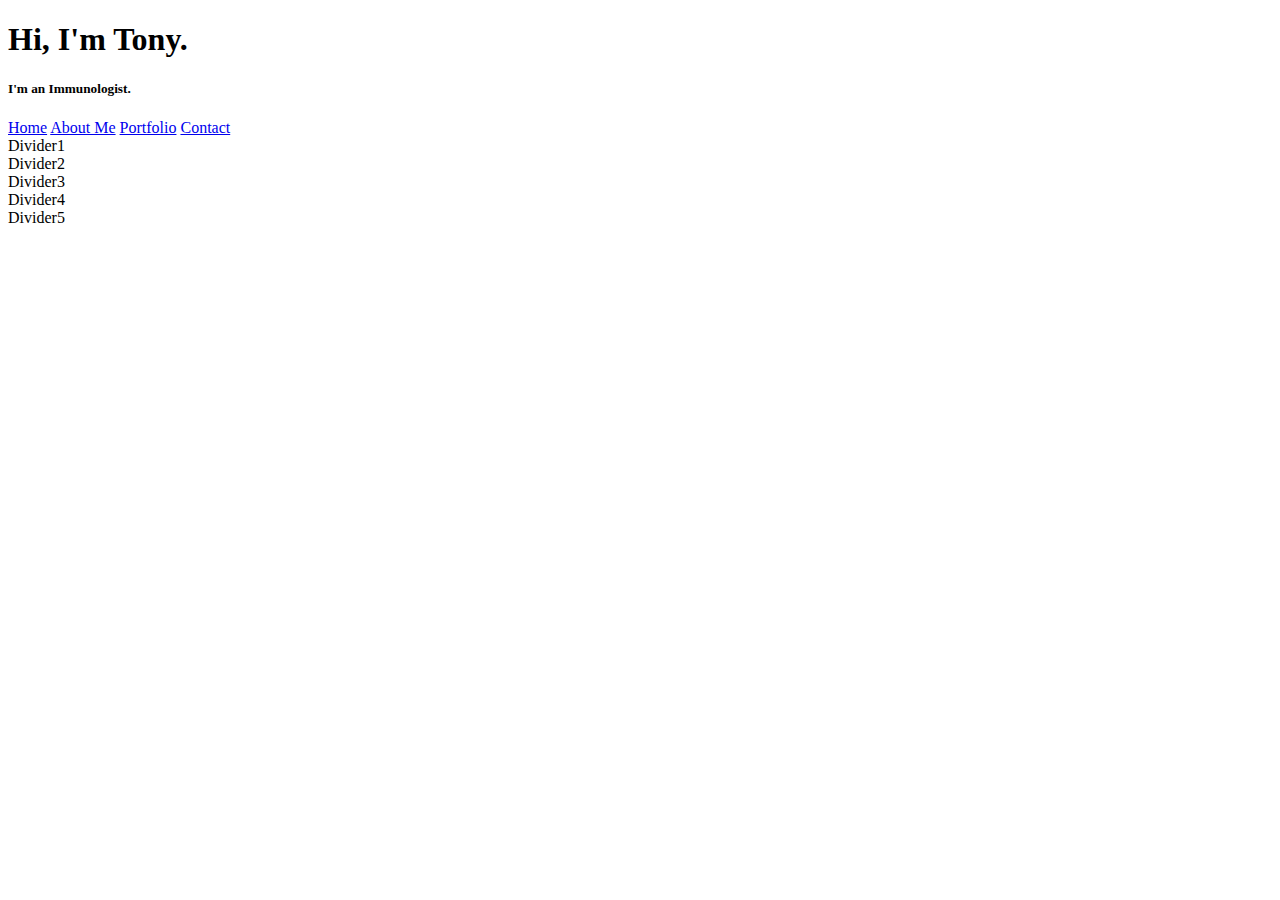
==== index.html @ 11da6f34 "+index.html" ====
<!DOCTYPE html>
<html lang="en">
<head>
    <meta charset="UTF-8">
    <meta http-equiv="X-UA-Compatible" content="IE=edge">
    <meta name="viewport" content="width=device-width, initial-scale=1.0">
    <link rel="stylesheet" href="style.css">
    <title>Ethan Martin | Home</title>
</head>
<body>
    <div class="hero-image">
        <div class="hero-text">
            <h1> Hi, I'm Tony.</h1>
            <h5>I'm an Immunologist.</h5>
        </div>
    </div>
    <div id="navbar">
        <a href="index.html">Home</a>
        <a href="aboutme.html">About Me</a>
        <a href="myportfolio.html">Portfolio</a>
        <a href="contact.html">Contact</a>
    </div>
    <div class="stuff" id="first">Divider1</div>
    <div class="stuff" id="second">Divider2</div>
    <div class="stuff" id="third">Divider3</div>
    <div class="stuff" id="fourth">Divider4</div>
    <div class="stuff" id="fifth">Divider5</div>
    
</body>
</html>
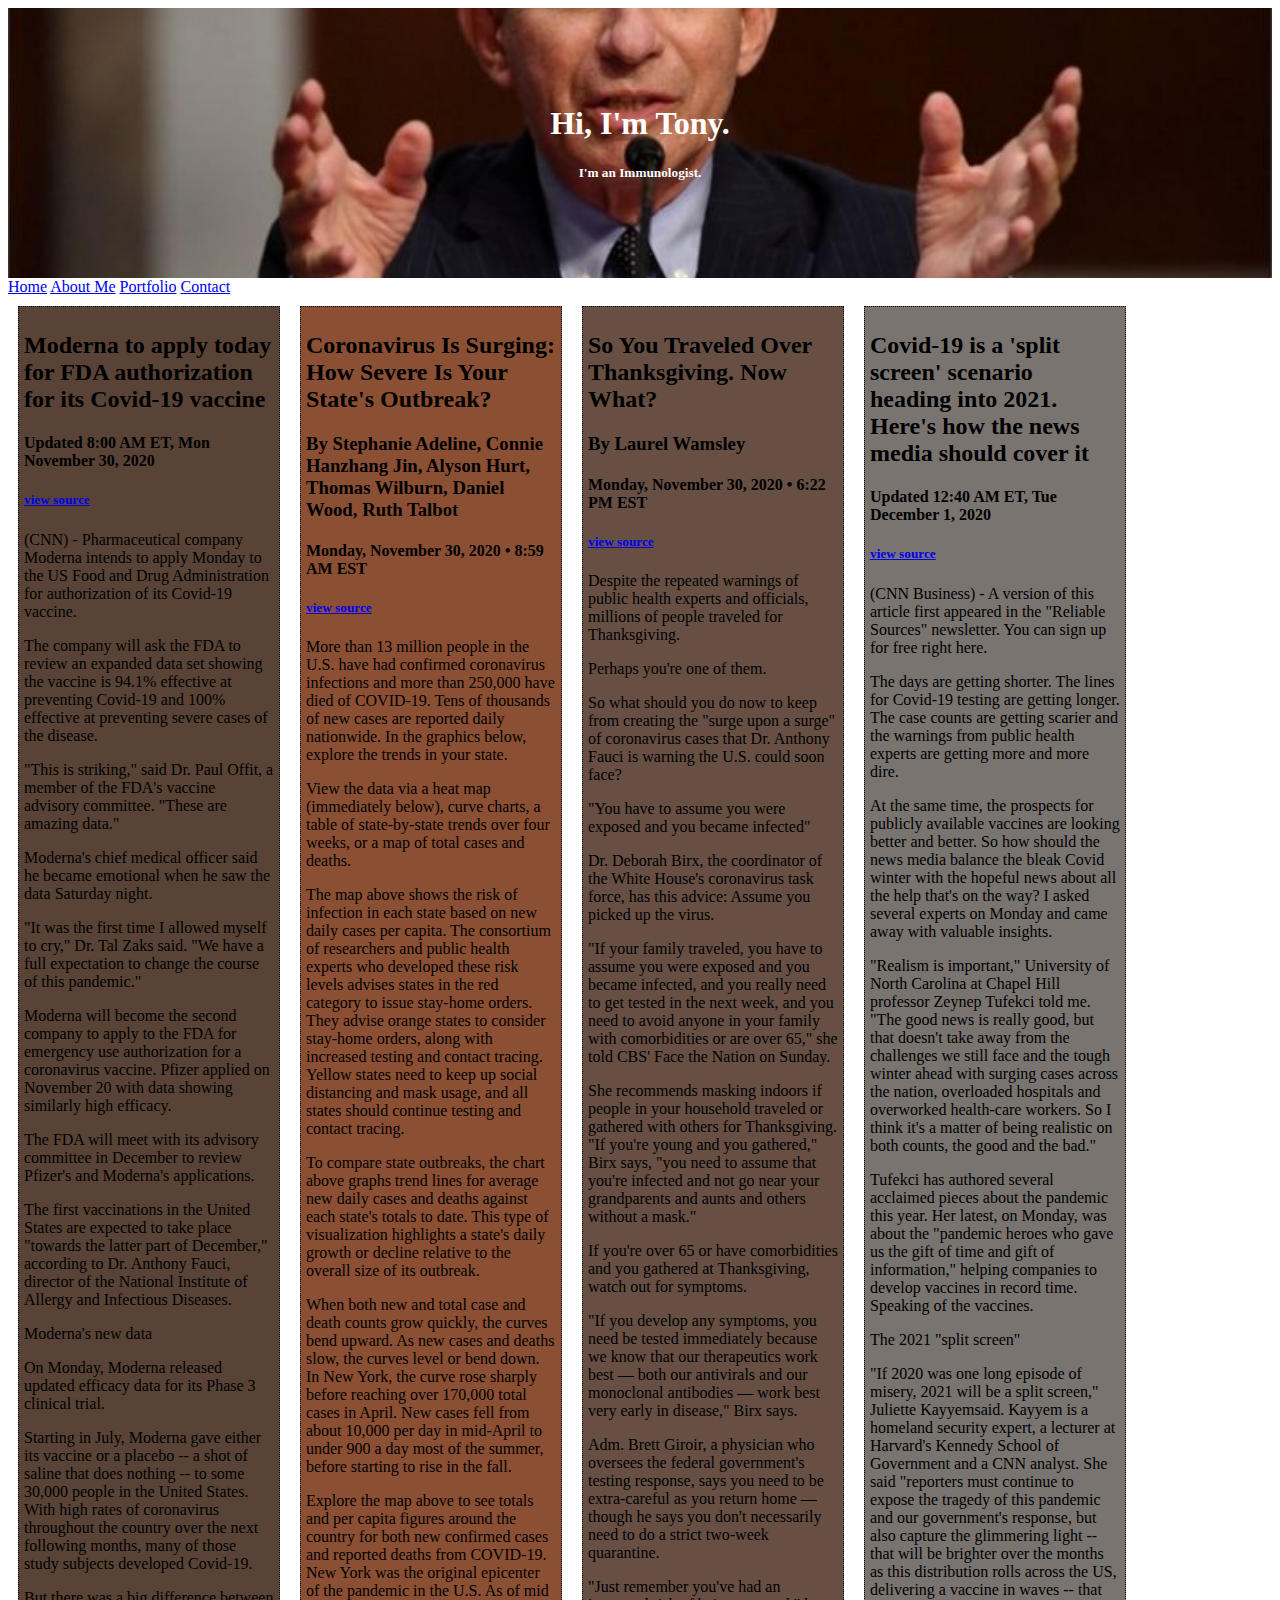
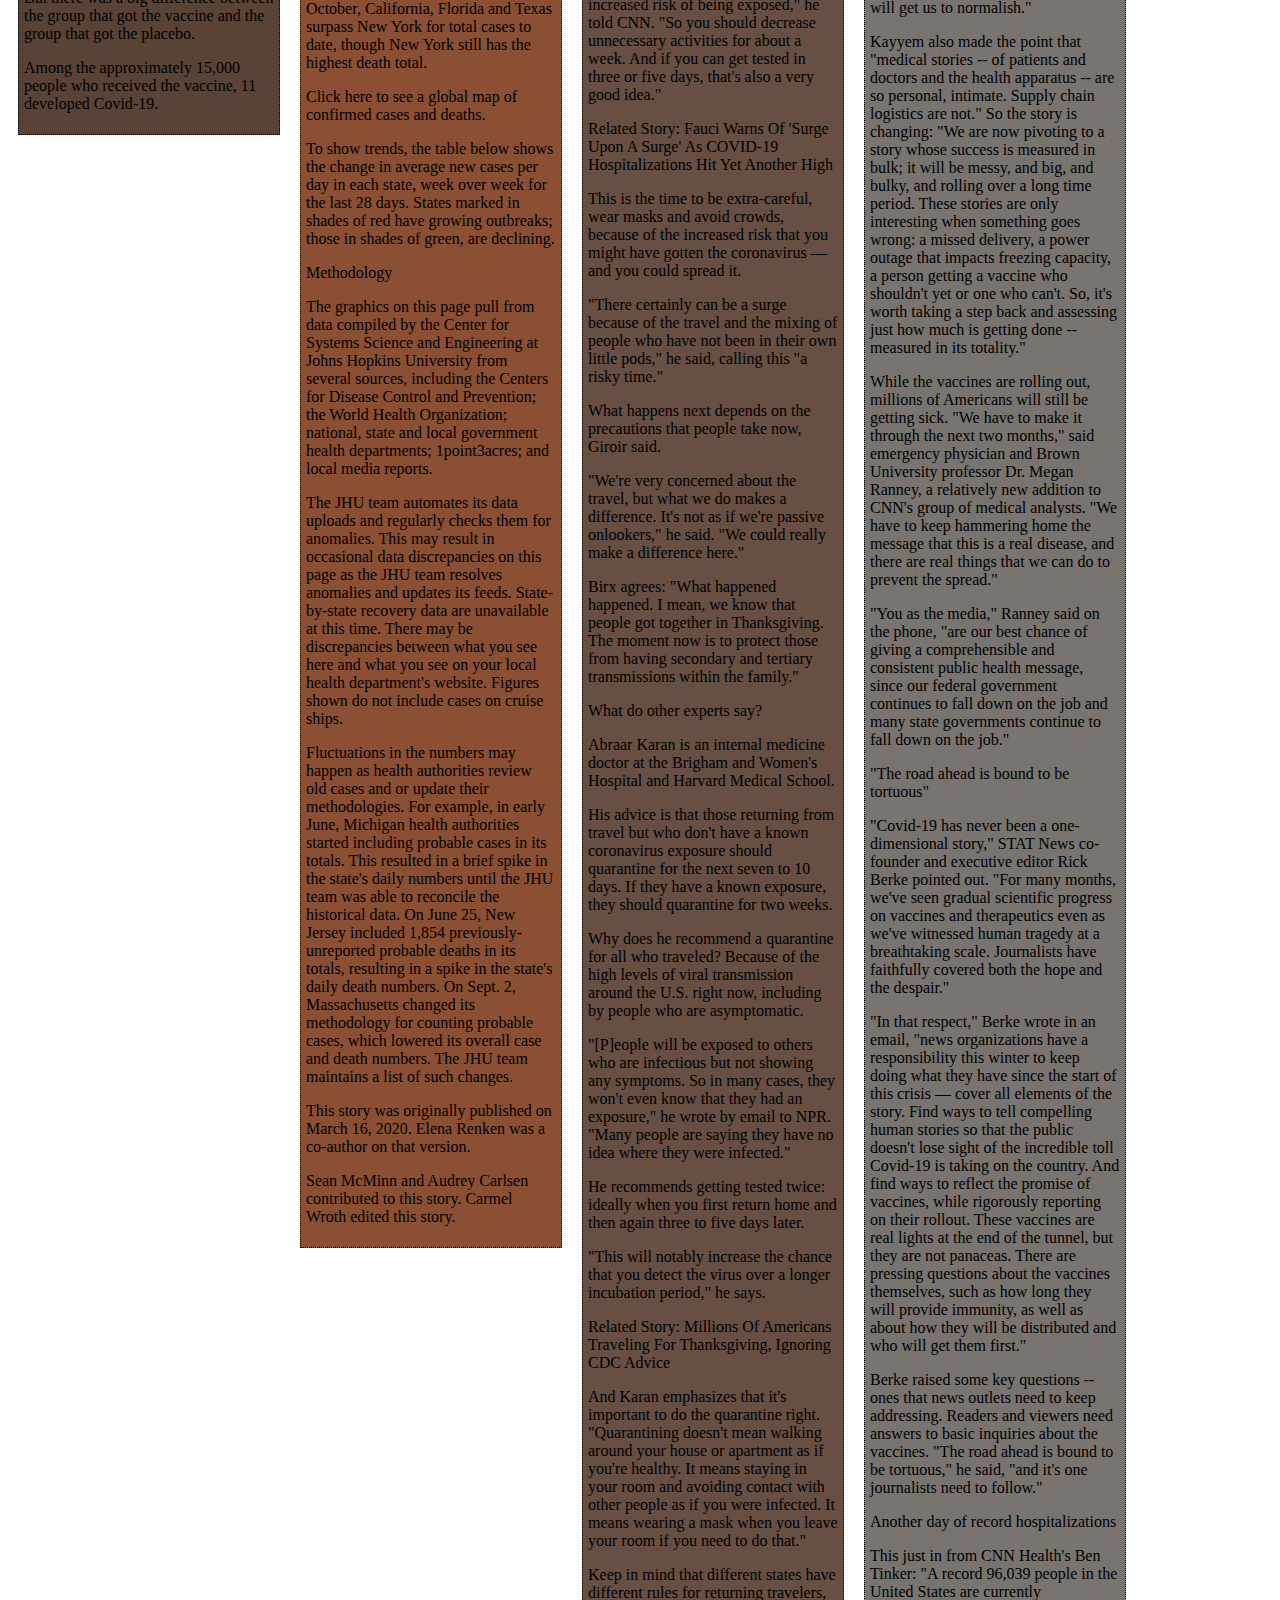
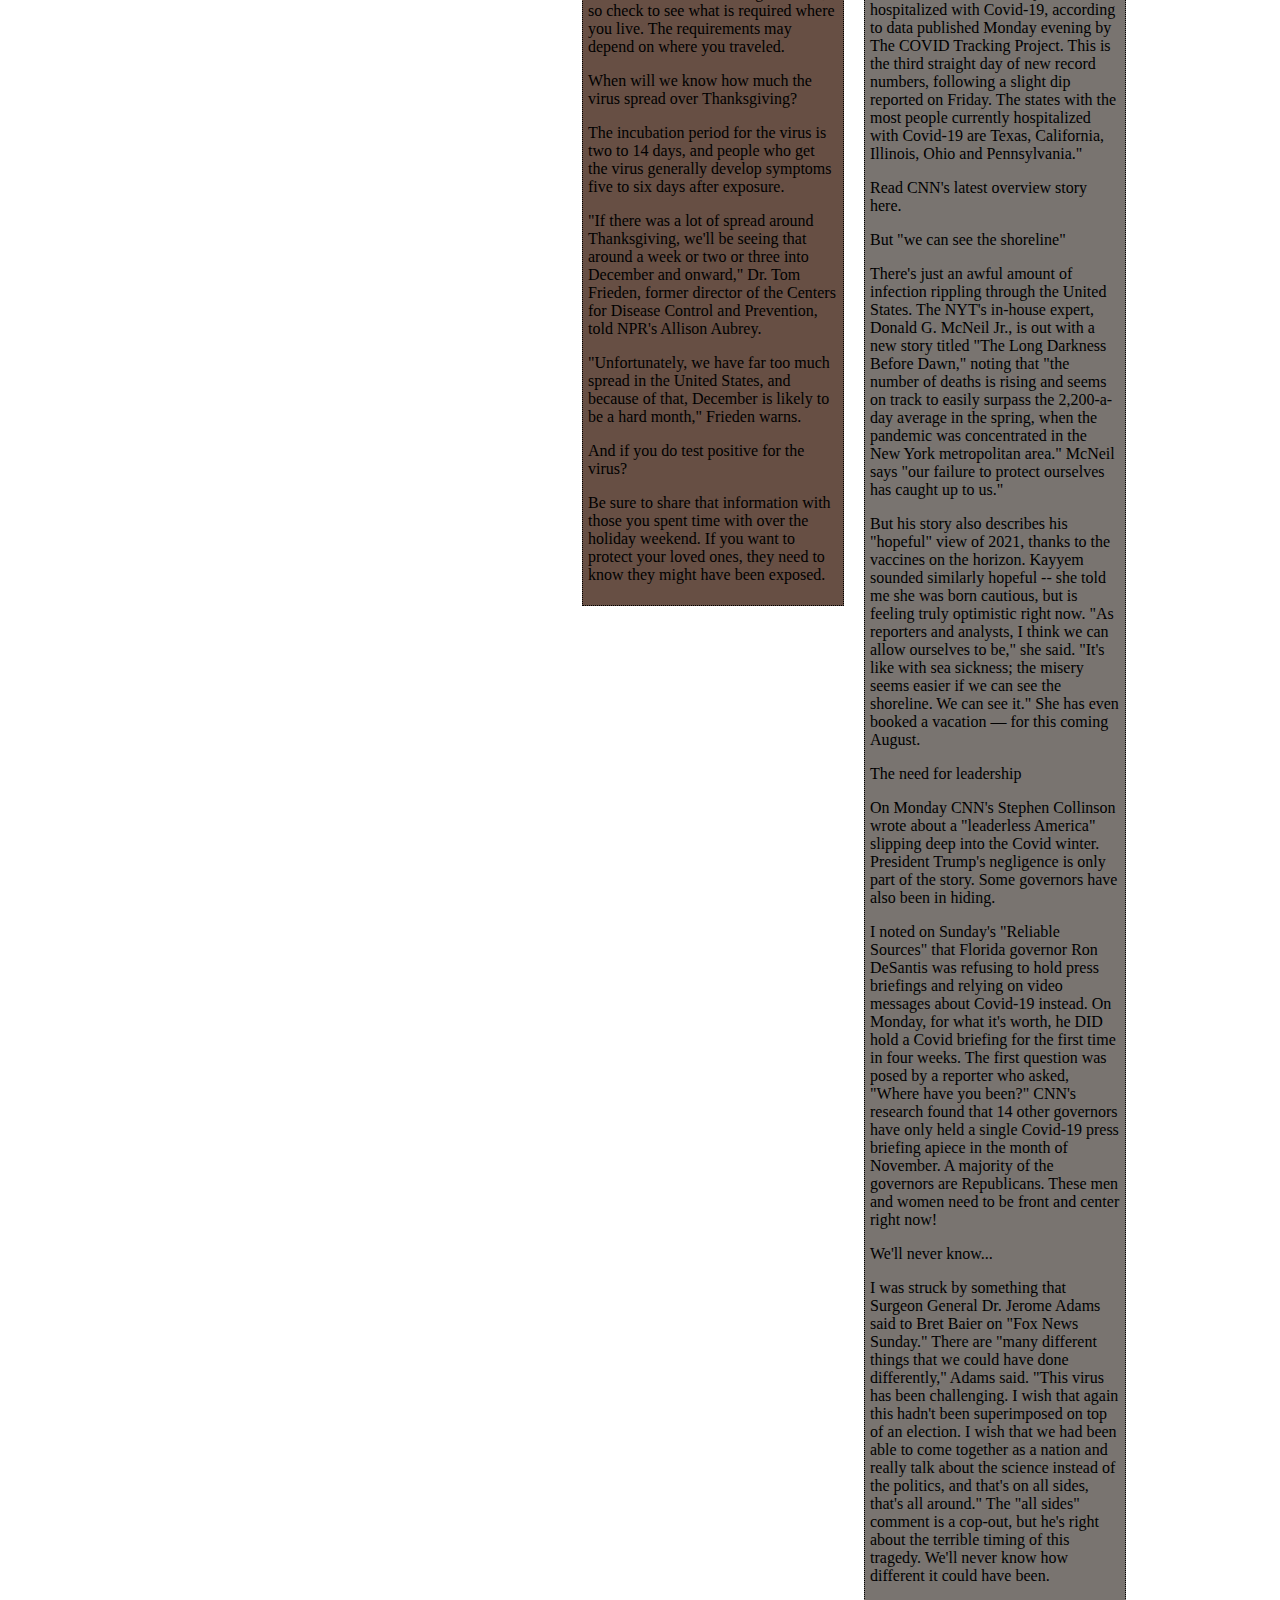
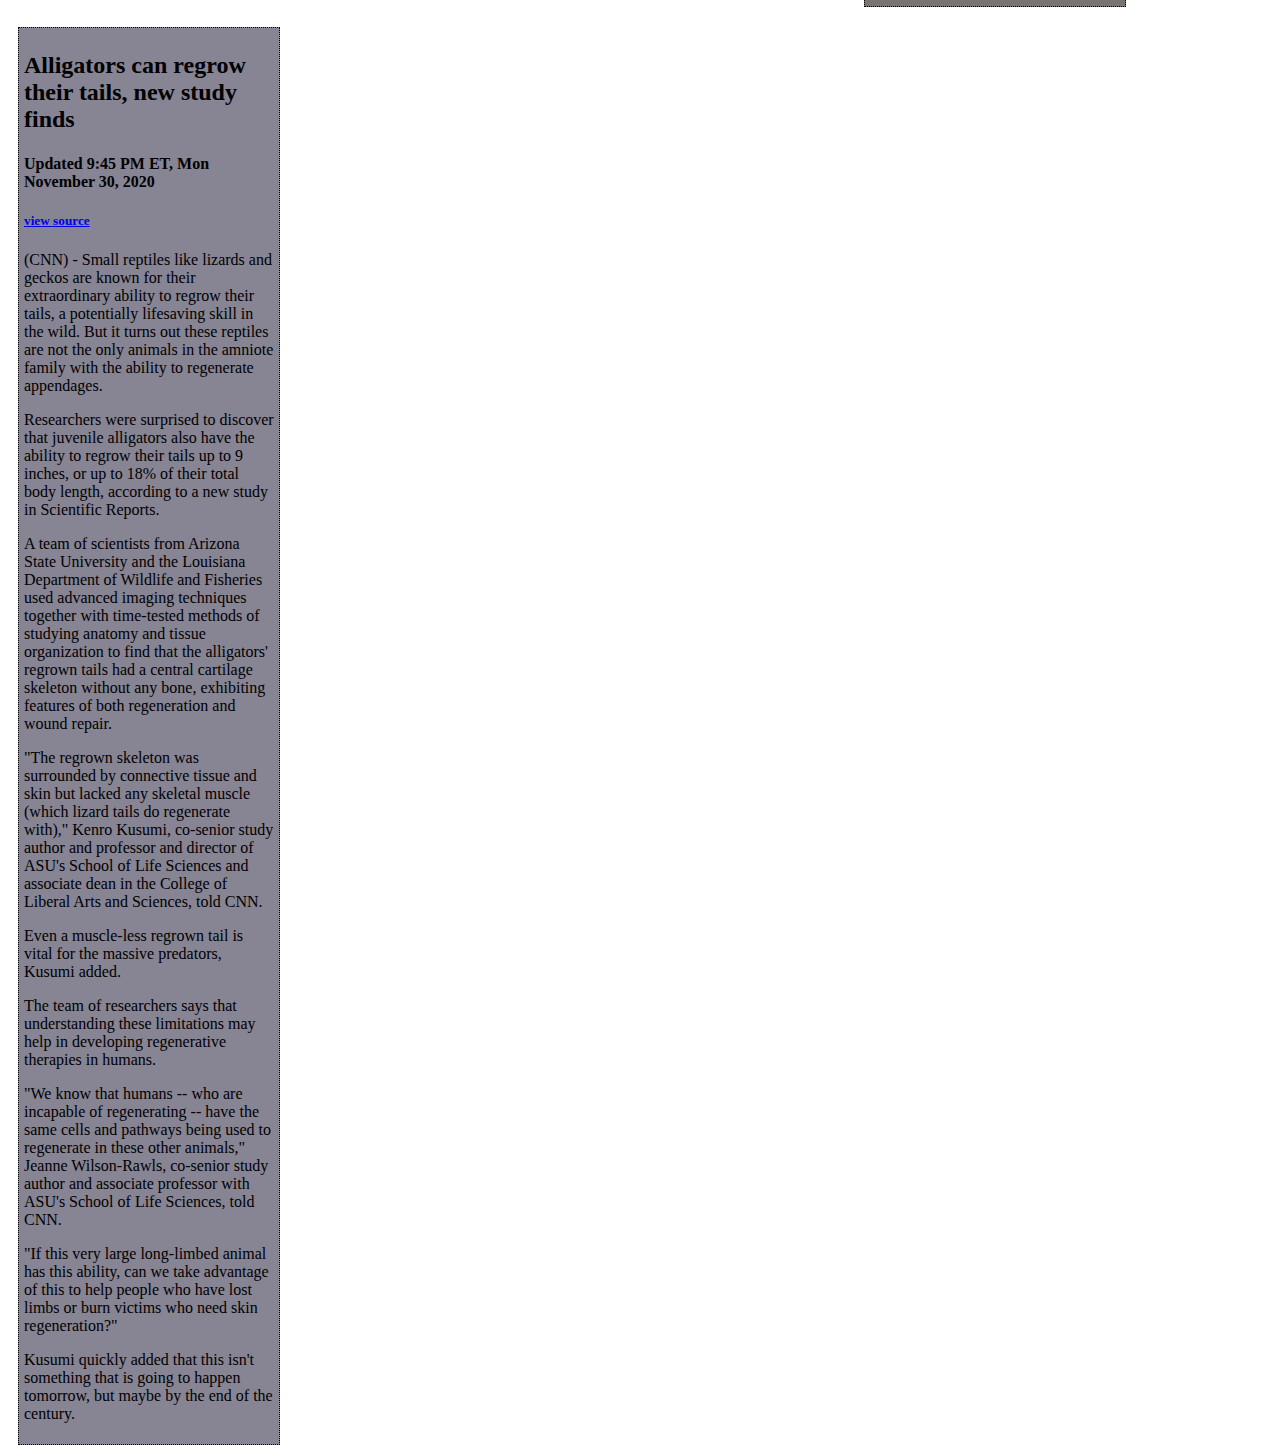
==== commit b8020ecb: "+dummy news stories to dividers" ====
--- a/index.html
+++ b/index.html
@@ -20,11 +20,122 @@
         <a href="myportfolio.html">Portfolio</a>
         <a href="contact.html">Contact</a>
     </div>
-    <div class="stuff" id="first">Divider1</div>
-    <div class="stuff" id="second">Divider2</div>
-    <div class="stuff" id="third">Divider3</div>
-    <div class="stuff" id="fourth">Divider4</div>
-    <div class="stuff" id="fifth">Divider5</div>
+    <div class="stuff" id="first"><h2>Moderna to apply today for FDA authorization for its Covid-19 vaccine</h2>
+        <h4>Updated 8:00 AM ET, Mon November 30, 2020</h4>
+        <h5><a href="http://lite.cnn.com/en/article/h_8a9d29406e73343797dbac1d4a23586c" target="_blank">view source</a></h5>
+        <p>(CNN) - Pharmaceutical company Moderna intends to apply Monday to the US Food and Drug Administration for authorization of its Covid-19 vaccine.</p>
+        <p>The company will ask the FDA to review an expanded data set showing the vaccine is 94.1% effective at preventing Covid-19 and 100% effective at preventing severe cases of the disease.</p>
+        <p>"This is striking," said Dr. Paul Offit, a member of the FDA's vaccine advisory committee. "These are amazing data."</p>
+        <p>Moderna's chief medical officer said he became emotional when he saw the data Saturday night.</p>
+        <p>"It was the first time I allowed myself to cry," Dr. Tal Zaks said. "We have a full expectation to change the course of this pandemic."</p>
+        <p>Moderna will become the second company to apply to the FDA for emergency use authorization for a coronavirus vaccine. Pfizer applied on November 20 with data showing similarly high efficacy.</p>
+        <p>The FDA will meet with its advisory committee in December to review Pfizer's and Moderna's applications.</p>
+        <p>The first vaccinations in the United States are expected to take place "towards the latter part of December," according to Dr. Anthony Fauci, director of the National Institute of Allergy and Infectious Diseases.</p>
+        <p>Moderna's new data</p>
+        <p>On Monday, Moderna released updated efficacy data for its Phase 3 clinical trial.</p>
+        <p>Starting in July, Moderna gave either its vaccine or a placebo -- a shot of saline that does nothing -- to some 30,000 people in the United States. With high rates of coronavirus throughout the country over the next following months, many of those study subjects developed Covid-19.</p>
+        <p>But there was a big difference between the group that got the vaccine and the group that got the placebo.</p>
+        <p>Among the approximately 15,000 people who received the vaccine, 11 developed Covid-19.</p>
+        </div>
+    <div class="stuff" id="second"><h2>Coronavirus Is Surging: How Severe Is Your State's Outbreak?</h2>
+        <h3>By Stephanie Adeline, Connie Hanzhang Jin, Alyson Hurt, Thomas Wilburn, Daniel Wood, Ruth Talbot</h3>
+        <h4>Monday, November 30, 2020 • 8:59 AM EST</h4>
+        <h5><a href="https://text.npr.org/816707182" target="_blank">view source</a></h5>
+        <p>More than 13 million people in the U.S. have had confirmed coronavirus infections and more than 250,000 have died of COVID-19. Tens of thousands of new cases are reported daily nationwide. In the graphics below, explore the trends in your state.</p>
+        <p>View the data via a heat map (immediately below), curve charts, a table of state-by-state trends over four weeks, or a map of total cases and deaths.</p>
+        <p>The map above shows the risk of infection in each state based on new daily cases per capita. The consortium of researchers and public health experts who developed these risk levels advises states in the red category to issue stay-home orders. They advise orange states to consider stay-home orders, along with increased testing and contact tracing. Yellow states need to keep up social distancing and mask usage, and all states should continue testing and contact tracing.</p>
+        <p>To compare state outbreaks, the chart above graphs trend lines for average new daily cases and deaths against each state's totals to date. This type of visualization highlights a state's daily growth or decline relative to the overall size of its outbreak.</p>
+        <p>When both new and total case and death counts grow quickly, the curves bend upward. As new cases and deaths slow, the curves level or bend down. In New York, the curve rose sharply before reaching over 170,000 total cases in April. New cases fell from about 10,000 per day in mid-April to under 900 a day most of the summer, before starting to rise in the fall.</p>
+        <p>Explore the map above to see totals and per capita figures around the country for both new confirmed cases and reported deaths from COVID-19. New York was the original epicenter of the pandemic in the U.S. As of mid October, California, Florida and Texas surpass New York for total cases to date, though New York still has the highest death total.</p>
+        <p>Click here to see a global map of confirmed cases and deaths.</p>
+        <p>To show trends, the table below shows the change in average new cases per day in each state, week over week for the last 28 days. States marked in shades of red have growing outbreaks; those in shades of green, are declining.</p>
+        <p>Methodology</p>
+        <p>The graphics on this page pull from data compiled by the Center for Systems Science and Engineering at Johns Hopkins University from several sources, including the Centers for Disease Control and Prevention; the World Health Organization; national, state and local government health departments; 1point3acres; and local media reports.</p>
+        <p>The JHU team automates its data uploads and regularly checks them for anomalies. This may result in occasional data discrepancies on this page as the JHU team resolves anomalies and updates its feeds. State-by-state recovery data are unavailable at this time. There may be discrepancies between what you see here and what you see on your local health department's website. Figures shown do not include cases on cruise ships.</p>
+        <p>Fluctuations in the numbers may happen as health authorities review old cases and or update their methodologies. For example, in early June, Michigan health authorities started including probable cases in its totals. This resulted in a brief spike in the state's daily numbers until the JHU team was able to reconcile the historical data. On June 25, New Jersey included 1,854 previously-unreported probable deaths in its totals, resulting in a spike in the state's daily death numbers. On Sept. 2, Massachusetts changed its methodology for counting probable cases, which lowered its overall case and death numbers. The JHU team maintains a list of such changes.</p>
+        <p>This story was originally published on March 16, 2020. Elena Renken was a co-author on that version.</p>
+        <p>Sean McMinn and Audrey Carlsen contributed to this story. Carmel Wroth edited this story.</p>
+        </div>
+    <div class="stuff" id="third"><h2>So You Traveled Over Thanksgiving. Now What?</h2>
+        <h3>By Laurel Wamsley</h3>
+        <h4>Monday, November 30, 2020 • 6:22 PM EST</h4>
+        <h5><a href="https://text.npr.org/940190370" target="_blank">view source</a></h5>
+        <p>Despite the repeated warnings of public health experts and officials, millions of people traveled for Thanksgiving.</p>
+        <p>Perhaps you're one of them.</p>
+        <p>So what should you do now to keep from creating the "surge upon a surge" of coronavirus cases that Dr. Anthony Fauci is warning the U.S. could soon face?</p>
+        <p>"You have to assume you were exposed and you became infected"</p>
+        <p>Dr. Deborah Birx, the coordinator of the White House's coronavirus task force, has this advice: Assume you picked up the virus.</p>
+        <p>"If your family traveled, you have to assume you were exposed and you became infected, and you really need to get tested in the next week, and you need to avoid anyone in your family with comorbidities or are over 65," she told CBS' Face the Nation on Sunday.</p>
+        <p>She recommends masking indoors if people in your household traveled or gathered with others for Thanksgiving. "If you're young and you gathered," Birx says, "you need to assume that you're infected and not go near your grandparents and aunts and others without a mask."</p>
+        <p>If you're over 65 or have comorbidities and you gathered at Thanksgiving, watch out for symptoms.</p>
+        <p>"If you develop any symptoms, you need be tested immediately because we know that our therapeutics work best — both our antivirals and our monoclonal antibodies — work best very early in disease," Birx says.</p>
+        <p>Adm. Brett Giroir, a physician who oversees the federal government's testing response, says you need to be extra-careful as you return home — though he says you don't necessarily need to do a strict two-week quarantine.</p>
+        <p>"Just remember you've had an increased risk of being exposed," he told CNN. "So you should decrease unnecessary activities for about a week. And if you can get tested in three or five days, that's also a very good idea."</p>
+        <p>Related Story: Fauci Warns Of 'Surge Upon A Surge' As COVID-19 Hospitalizations Hit Yet Another High</p>
+        <p>This is the time to be extra-careful, wear masks and avoid crowds, because of the increased risk that you might have gotten the coronavirus — and you could spread it.</p>
+        <p>"There certainly can be a surge because of the travel and the mixing of people who have not been in their own little pods," he said, calling this "a risky time."</p>
+        <p>What happens next depends on the precautions that people take now, Giroir said.</p>
+        <p>"We're very concerned about the travel, but what we do makes a difference. It's not as if we're passive onlookers," he said. "We could really make a difference here."</p>
+        <p>Birx agrees: "What happened happened. I mean, we know that people got together in Thanksgiving. The moment now is to protect those from having secondary and tertiary transmissions within the family."</p>
+        <p>What do other experts say?</p>
+        <p>Abraar Karan is an internal medicine doctor at the Brigham and Women's Hospital and Harvard Medical School.</p>
+        <p>His advice is that those returning from travel but who don't have a known coronavirus exposure should quarantine for the next seven to 10 days. If they have a known exposure, they should quarantine for two weeks.</p>
+        <p>Why does he recommend a quarantine for all who traveled? Because of the high levels of viral transmission around the U.S. right now, including by people who are asymptomatic.</p>
+        <p>"[P]eople will be exposed to others who are infectious but not showing any symptoms. So in many cases, they won't even know that they had an exposure," he wrote by email to NPR. "Many people are saying they have no idea where they were infected."</p>
+        <p>He recommends getting tested twice: ideally when you first return home and then again three to five days later.</p>
+        <p>"This will notably increase the chance that you detect the virus over a longer incubation period," he says.</p>
+        <p>Related Story: Millions Of Americans Traveling For Thanksgiving, Ignoring CDC Advice</p>
+        <p>And Karan emphasizes that it's important to do the quarantine right. "Quarantining doesn't mean walking around your house or apartment as if you're healthy. It means staying in your room and avoiding contact with other people as if you were infected. It means wearing a mask when you leave your room if you need to do that."</p>
+        <p>Keep in mind that different states have different rules for returning travelers, so check to see what is required where you live. The requirements may depend on where you traveled.</p>
+        <p>When will we know how much the virus spread over Thanksgiving?</p>
+        <p>The incubation period for the virus is two to 14 days, and people who get the virus generally develop symptoms five to six days after exposure.</p>
+        <p>"If there was a lot of spread around Thanksgiving, we'll be seeing that around a week or two or three into December and onward," Dr. Tom Frieden, former director of the Centers for Disease Control and Prevention, told NPR's Allison Aubrey.</p>
+        <p>"Unfortunately, we have far too much spread in the United States, and because of that, December is likely to be a hard month," Frieden warns.</p>
+        <p>And if you do test positive for the virus?</p>
+        <p>Be sure to share that information with those you spent time with over the holiday weekend. If you want to protect your loved ones, they need to know they might have been exposed.</p>
+    </div>
+    <div class="stuff" id="fourth"><h2>Covid-19 is a 'split screen' scenario heading into 2021. Here's how the news media should cover it</h2>
+        <h4>Updated 12:40 AM ET, Tue December 1, 2020</h4>
+        <h5><a href="http://lite.cnn.com/en/article/h_a15e4ca5091a490ee3ab25d85f31c943" target="_blank">view source</a></h5>
+        <p>(CNN Business) - A version of this article first appeared in the "Reliable Sources" newsletter. You can sign up for free right here.</p>
+        <p>The days are getting shorter. The lines for Covid-19 testing are getting longer. The case counts are getting scarier and the warnings from public health experts are getting more and more dire.</p>
+        <p>At the same time, the prospects for publicly available vaccines are looking better and better. So how should the news media balance the bleak Covid winter with the hopeful news about all the help that's on the way? I asked several experts on Monday and came away with valuable insights.</p>
+        <p>"Realism is important," University of North Carolina at Chapel Hill professor Zeynep Tufekci told me. "The good news is really good, but that doesn't take away from the challenges we still face and the tough winter ahead with surging cases across the nation, overloaded hospitals and overworked health-care workers. So I think it's a matter of being realistic on both counts, the good and the bad."</p>
+        <p>Tufekci has authored several acclaimed pieces about the pandemic this year. Her latest, on Monday, was about the "pandemic heroes who gave us the gift of time and gift of information," helping companies to develop vaccines in record time. Speaking of the vaccines.</p>
+        <p>The 2021 "split screen"</p>
+        <p>"If 2020 was one long episode of misery, 2021 will be a split screen," Juliette Kayyemsaid. Kayyem is a homeland security expert, a lecturer at Harvard's Kennedy School of Government and a CNN analyst. She said "reporters must continue to expose the tragedy of this pandemic and our government's response, but also capture the glimmering light -- that will be brighter over the months as this distribution rolls across the US, delivering a vaccine in waves -- that will get us to normalish."</p>
+        <p>Kayyem also made the point that "medical stories -- of patients and doctors and the health apparatus -- are so personal, intimate. Supply chain logistics are not." So the story is changing: "We are now pivoting to a story whose success is measured in bulk; it will be messy, and big, and bulky, and rolling over a long time period. These stories are only interesting when something goes wrong: a missed delivery, a power outage that impacts freezing capacity, a person getting a vaccine who shouldn't yet or one who can't. So, it's worth taking a step back and assessing just how much is getting done -- measured in its totality."</p>
+        <p>While the vaccines are rolling out, millions of Americans will still be getting sick. "We have to make it through the next two months," said emergency physician and Brown University professor Dr. Megan Ranney, a relatively new addition to CNN's group of medical analysts. "We have to keep hammering home the message that this is a real disease, and there are real things that we can do to prevent the spread."</p>
+        <p>"You as the media," Ranney said on the phone, "are our best chance of giving a comprehensible and consistent public health message, since our federal government continues to fall down on the job and many state governments continue to fall down on the job."</p>
+        <p>"The road ahead is bound to be tortuous"</p>
+        <p>"Covid-19 has never been a one-dimensional story," STAT News co-founder and executive editor Rick Berke pointed out. "For many months, we've seen gradual scientific progress on vaccines and therapeutics even as we've witnessed human tragedy at a breathtaking scale. Journalists have faithfully covered both the hope and the despair."</p>
+        <p>"In that respect," Berke wrote in an email, "news organizations have a responsibility this winter to keep doing what they have since the start of this crisis — cover all elements of the story. Find ways to tell compelling human stories so that the public doesn't lose sight of the incredible toll Covid-19 is taking on the country. And find ways to reflect the promise of vaccines, while rigorously reporting on their rollout. These vaccines are real lights at the end of the tunnel, but they are not panaceas. There are pressing questions about the vaccines themselves, such as how long they will provide immunity, as well as about how they will be distributed and who will get them first."</p>
+        <p>Berke raised some key questions -- ones that news outlets need to keep addressing. Readers and viewers need answers to basic inquiries about the vaccines. "The road ahead is bound to be tortuous," he said, "and it's one journalists need to follow."</p>
+        <p>Another day of record hospitalizations</p>
+        <p>This just in from CNN Health's Ben Tinker: "A record 96,039 people in the United States are currently hospitalized with Covid-19, according to data published Monday evening by The COVID Tracking Project. This is the third straight day of new record numbers, following a slight dip reported on Friday. The states with the most people currently hospitalized with Covid-19 are Texas, California, Illinois, Ohio and Pennsylvania."</p>
+        <p>Read CNN's latest overview story here.</p>
+        <p>But "we can see the shoreline"</p>
+        <p>There's just an awful amount of infection rippling through the United States. The NYT's in-house expert, Donald G. McNeil Jr., is out with a new story titled "The Long Darkness Before Dawn," noting that "the number of deaths is rising and seems on track to easily surpass the 2,200-a-day average in the spring, when the pandemic was concentrated in the New York metropolitan area." McNeil says "our failure to protect ourselves has caught up to us."</p>
+        <p>But his story also describes his "hopeful" view of 2021, thanks to the vaccines on the horizon. Kayyem sounded similarly hopeful -- she told me she was born cautious, but is feeling truly optimistic right now. "As reporters and analysts, I think we can allow ourselves to be," she said. "It's like with sea sickness; the misery seems easier if we can see the shoreline. We can see it." She has even booked a vacation — for this coming August.</p>
+        <p>The need for leadership</p>
+        <p>On Monday CNN's Stephen Collinson wrote about a "leaderless America" slipping deep into the Covid winter. President Trump's negligence is only part of the story. Some governors have also been in hiding.</p>
+        <p>I noted on Sunday's "Reliable Sources" that Florida governor Ron DeSantis was refusing to hold press briefings and relying on video messages about Covid-19 instead. On Monday, for what it's worth, he DID hold a Covid briefing for the first time in four weeks. The first question was posed by a reporter who asked, "Where have you been?" CNN's research found that 14 other governors have only held a single Covid-19 press briefing apiece in the month of November. A majority of the governors are Republicans. These men and women need to be front and center right now!</p>
+        <p>We'll never know...</p>
+        <p>I was struck by something that Surgeon General Dr. Jerome Adams said to Bret Baier on "Fox News Sunday." There are "many different things that we could have done differently," Adams said. "This virus has been challenging. I wish that again this hadn't been superimposed on top of an election. I wish that we had been able to come together as a nation and really talk about the science instead of the politics, and that's on all sides, that's all around." The "all sides" comment is a cop-out, but he's right about the terrible timing of this tragedy. We'll never know how different it could have been.</p>
+        </div>
+    <div class="stuff" id="fifth"><h2>Alligators can regrow their tails, new study finds</h2>
+        <h4>Updated 9:45 PM ET, Mon November 30, 2020</h4>
+        <h5><a href="http://lite.cnn.com/en/article/h_f6891874651fafd9df24466fef263629" target="_blank">view source</a></h5>
+        <p>(CNN) - Small reptiles like lizards and geckos are known for their extraordinary ability to regrow their tails, a potentially lifesaving skill in the wild. But it turns out these reptiles are not the only animals in the amniote family with the ability to regenerate appendages.</p>
+        <p>Researchers were surprised to discover that juvenile alligators also have the ability to regrow their tails up to 9 inches, or up to 18% of their total body length, according to a new study in Scientific Reports.</p>
+        <p>A team of scientists from Arizona State University and the Louisiana Department of Wildlife and Fisheries used advanced imaging techniques together with time-tested methods of studying anatomy and tissue organization to find that the alligators' regrown tails had a central cartilage skeleton without any bone, exhibiting features of both regeneration and wound repair.</p>
+        <p>"The regrown skeleton was surrounded by connective tissue and skin but lacked any skeletal muscle (which lizard tails do regenerate with)," Kenro Kusumi, co-senior study author and professor and director of ASU's School of Life Sciences and associate dean in the College of Liberal Arts and Sciences, told CNN.</p>
+        <p>Even a muscle-less regrown tail is vital for the massive predators, Kusumi added.</p>
+        <p>The team of researchers says that understanding these limitations may help in developing regenerative therapies in humans.</p>
+        <p>"We know that humans -- who are incapable of regenerating -- have the same cells and pathways being used to regenerate in these other animals," Jeanne Wilson-Rawls, co-senior study author and associate professor with ASU's School of Life Sciences, told CNN.</p>
+        <p>"If this very large long-limbed animal has this ability, can we take advantage of this to help people who have lost limbs or burn victims who need skin regeneration?"</p>
+        <p>Kusumi quickly added that this isn't something that is going to happen tomorrow, but maybe by the end of the century.</p>
+        </div>
     
 </body>
 </html>--- a/style.css
+++ b/style.css
@@ -0,0 +1,55 @@
+/*universal properties */
+body, html {
+    height: 100%;
+}
+
+.hero-image {
+    background-image: url("fauci.v01.jpg");
+    height: 30%;
+    background-position: center;
+    background-repeat: no-repeat;
+    background-size: cover;
+    position: relative;
+}
+
+/* Center the text over the image. */
+.hero-text {
+    text-align: center;
+    position: absolute;
+    top: 50%;
+    left: 50%;
+    transform: translate(-50%, -50%);
+    color: white;
+}
+
+div.stuff{
+    width: 250px;
+    word-wrap: break-word;
+    overflow: auto;
+    text-align: left;
+    border-width: 1px;
+    border-style: dotted;
+    border-color: black;
+    float: left;
+    margin: 10px;
+    padding: 5px;
+}
+div#first {
+    background-color:#594336;
+}
+
+div#second {
+    background-color:#8B4F33;
+}
+
+div#third {
+    background-color:#674F44;
+}
+
+div#fourth {
+    background-color:#797470;
+}
+
+div#fifth {
+    background-color:#878494;
+}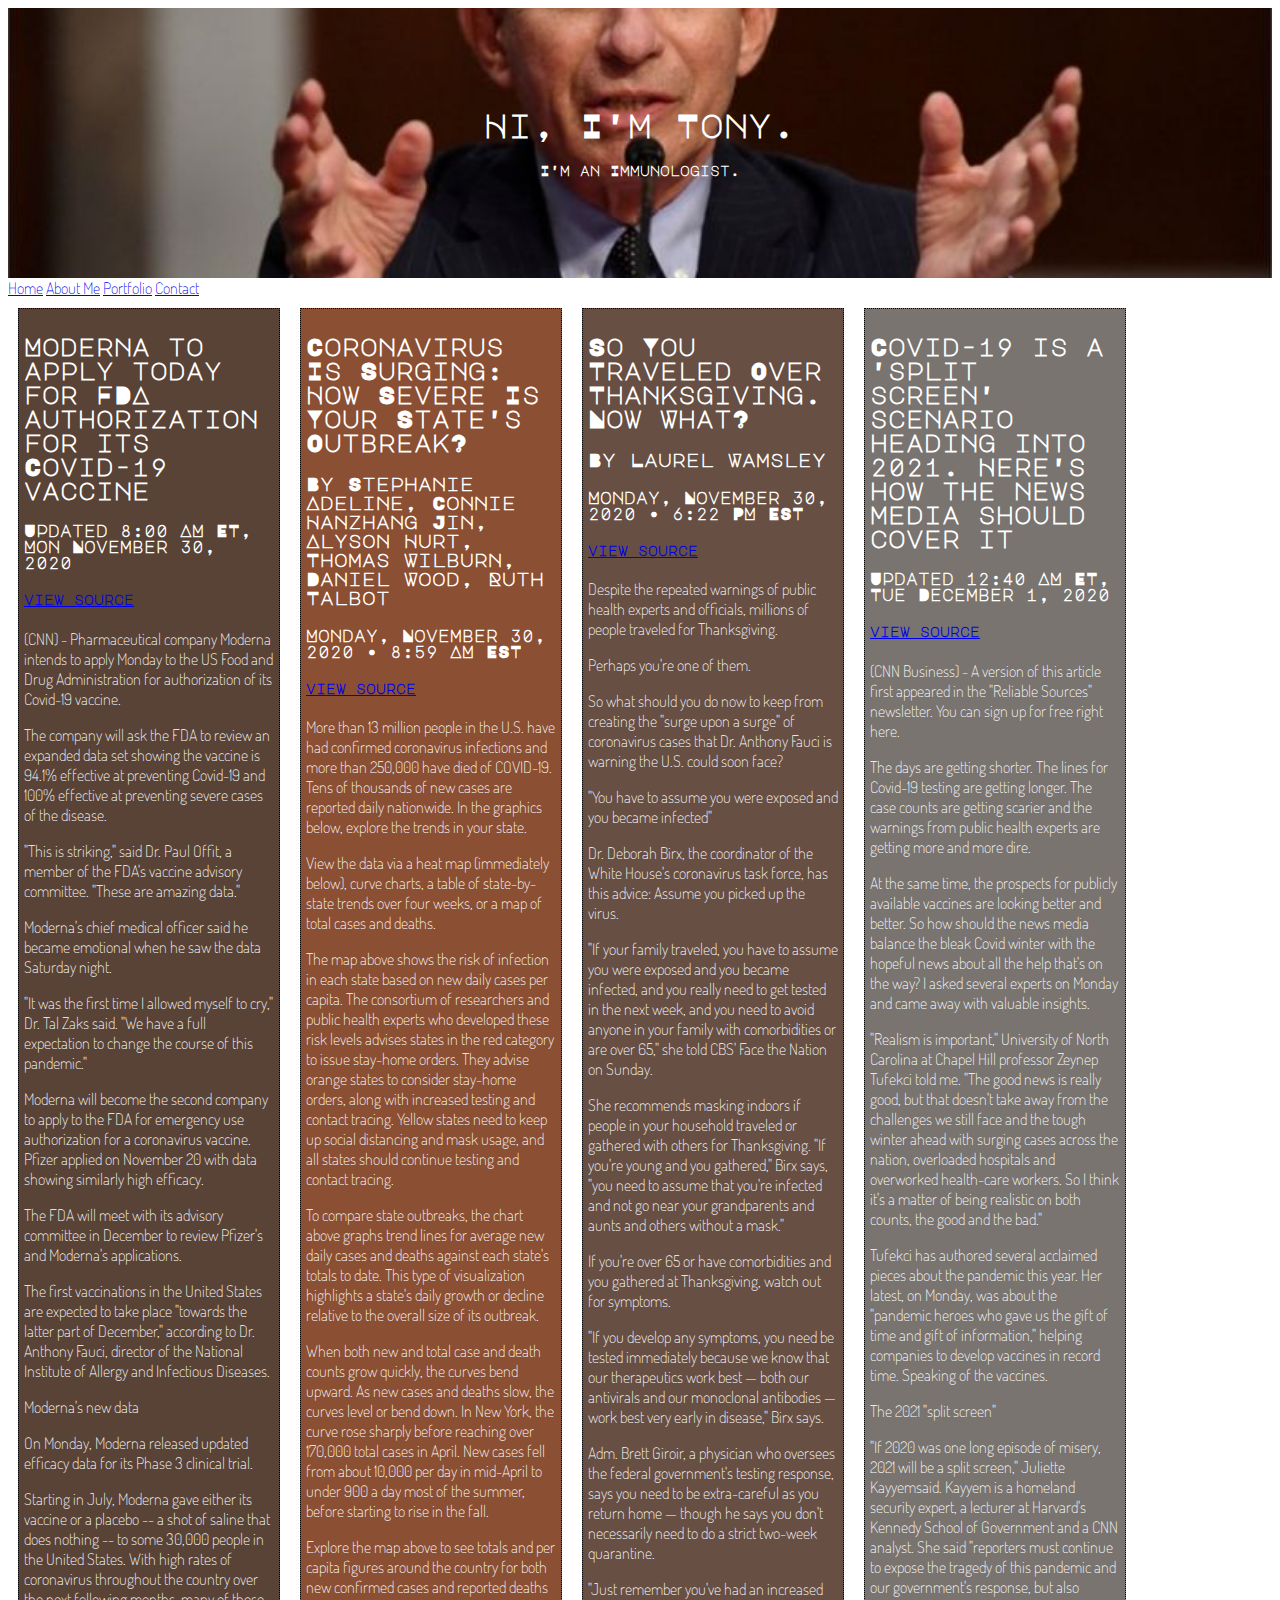
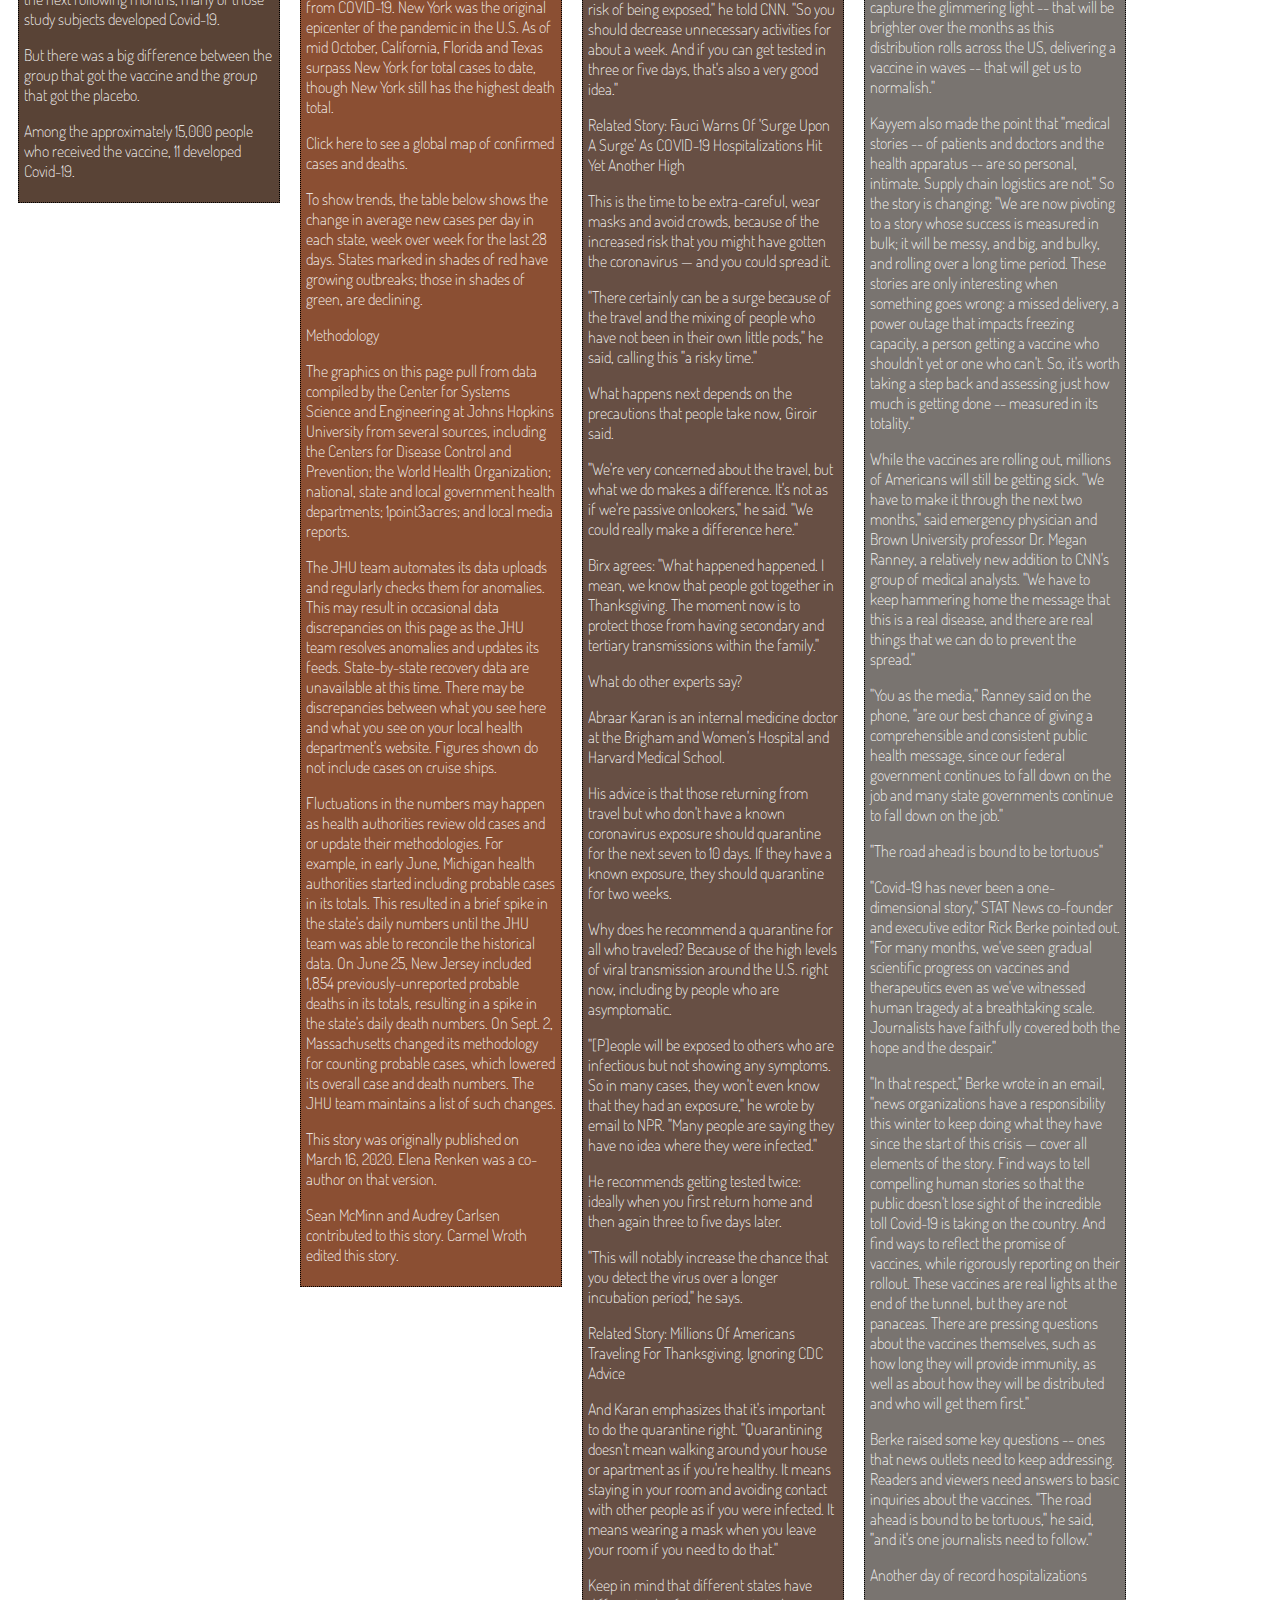
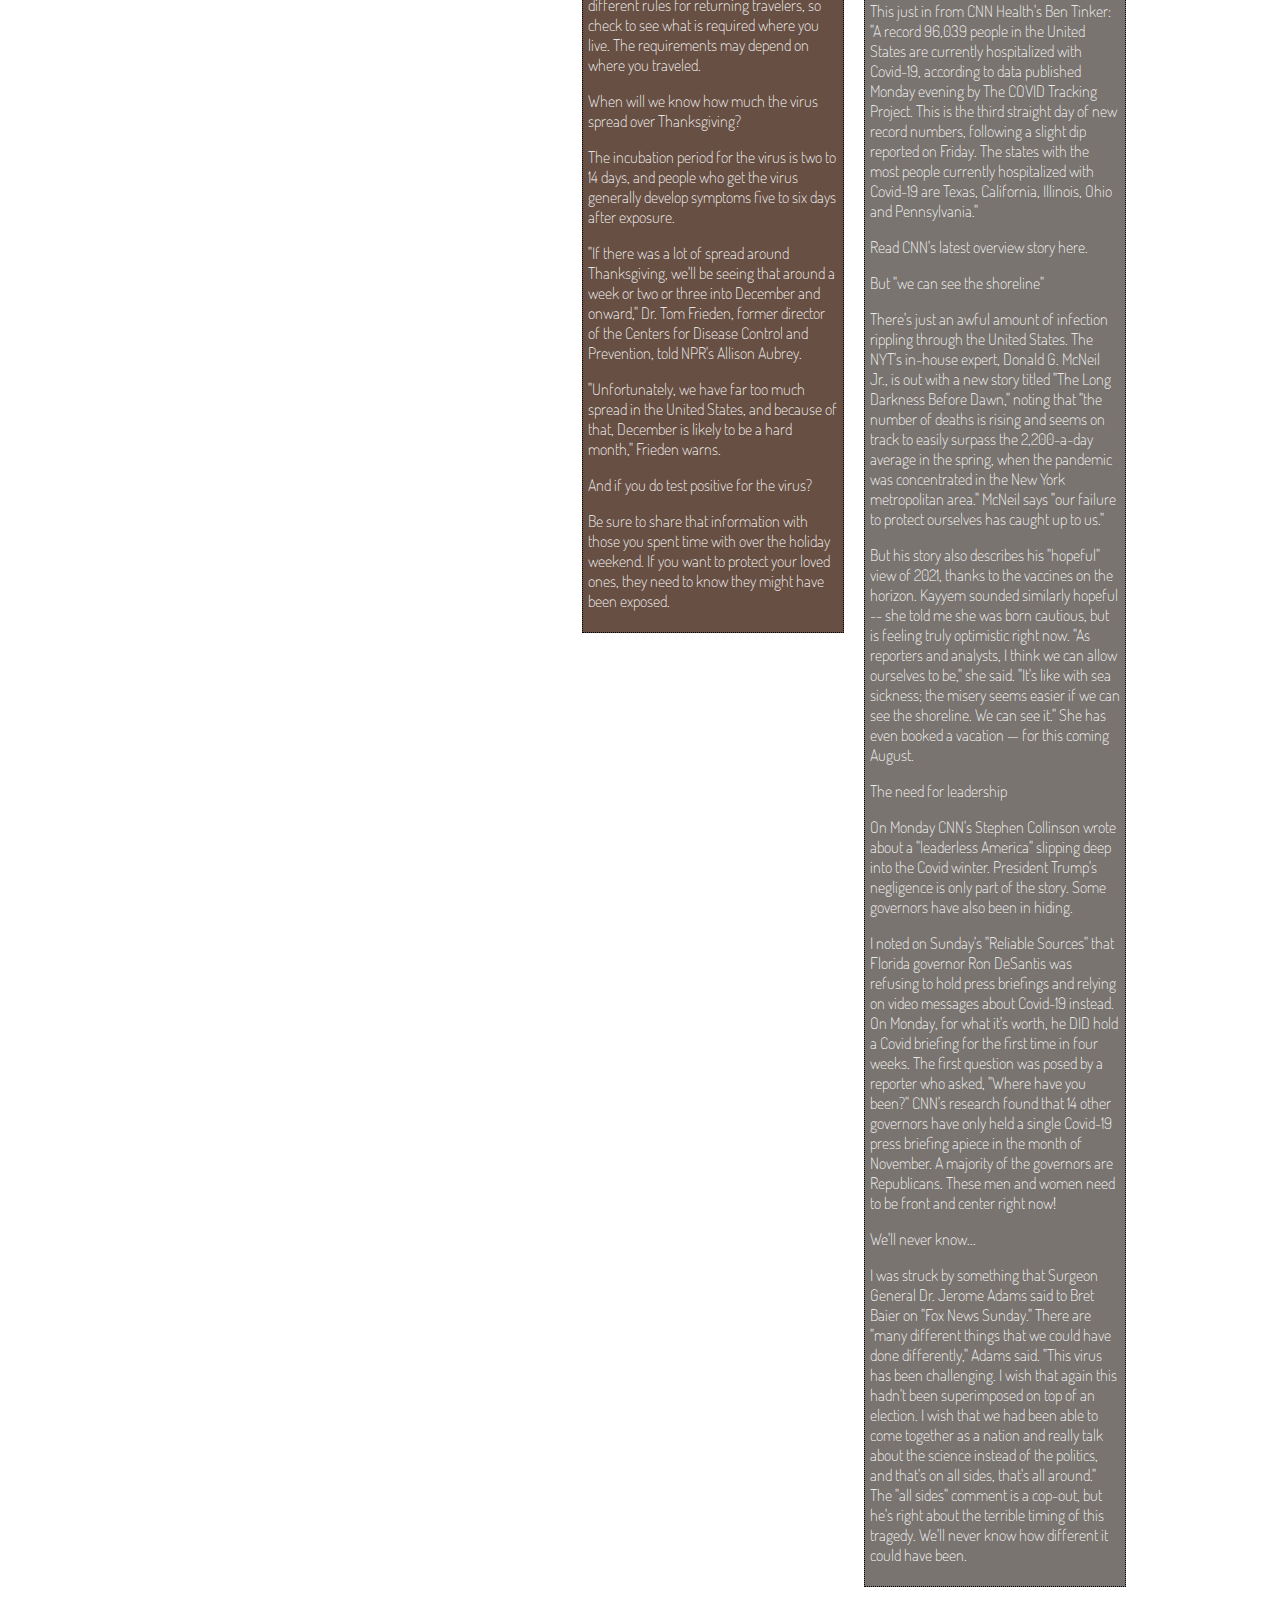
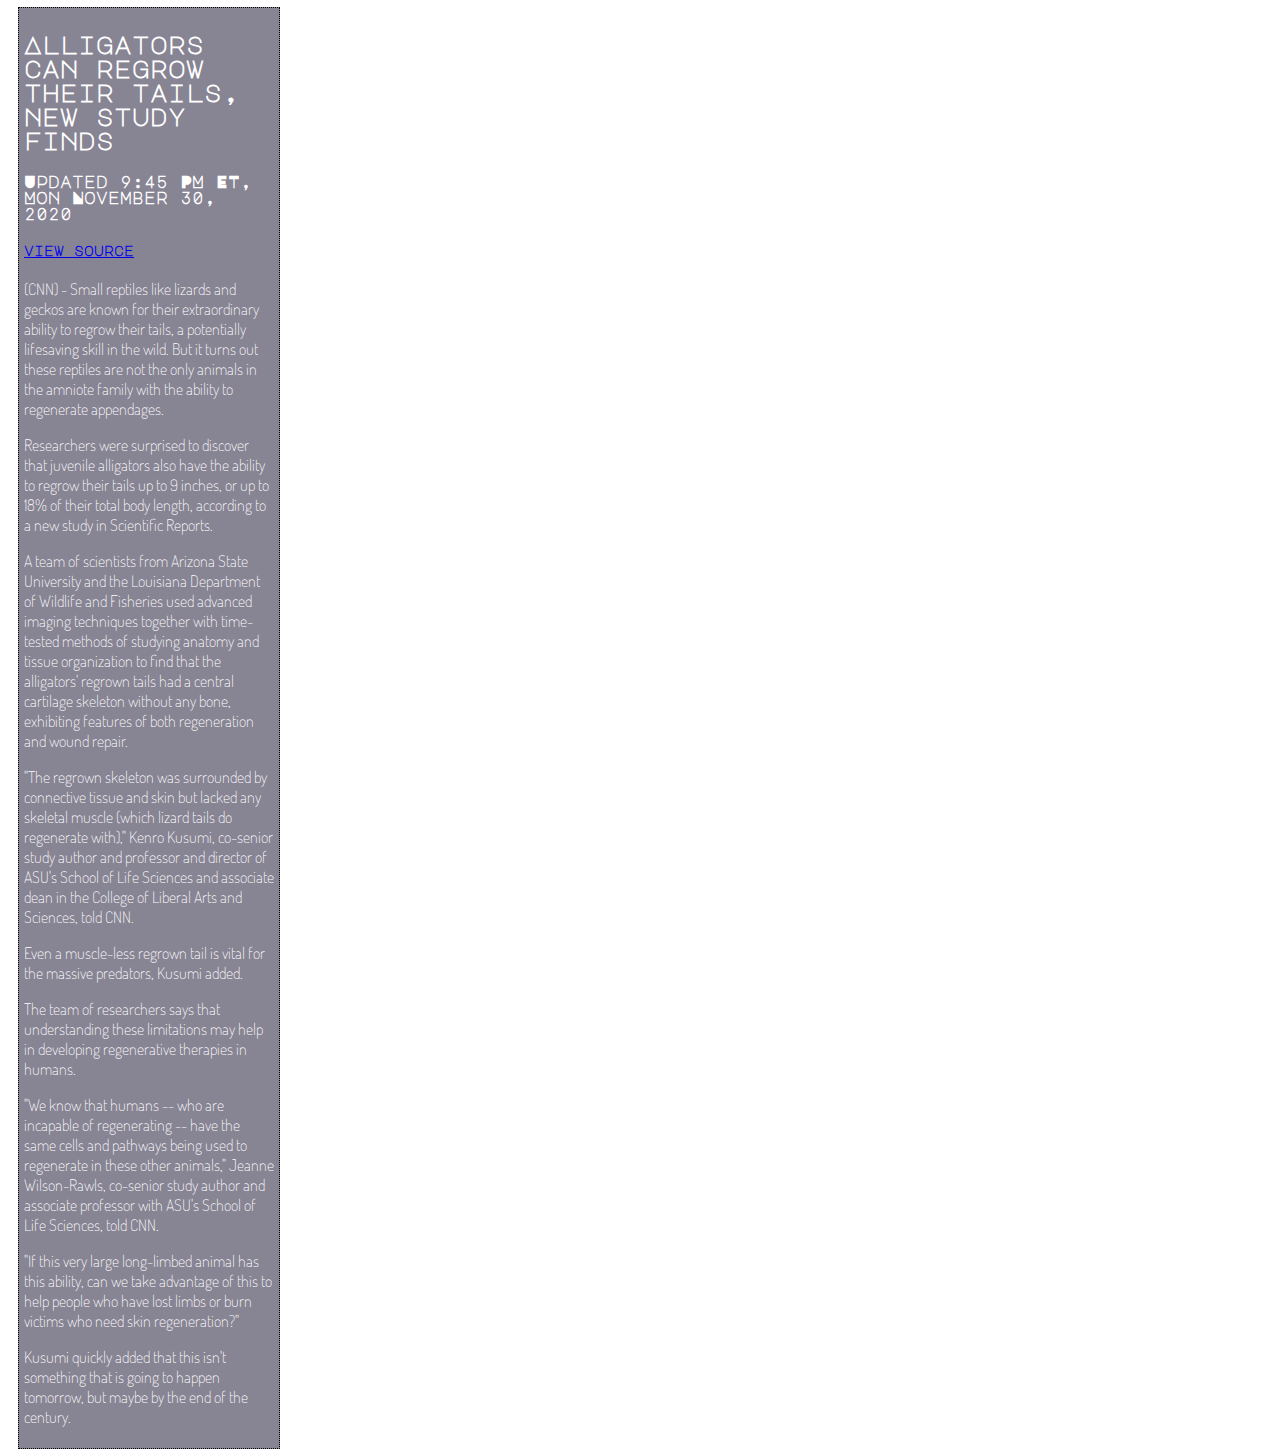
==== commit 1e5cede4: "+page templates" ====
--- a/index.html
+++ b/index.html
@@ -5,7 +5,10 @@
     <meta http-equiv="X-UA-Compatible" content="IE=edge">
     <meta name="viewport" content="width=device-width, initial-scale=1.0">
     <link rel="stylesheet" href="style.css">
-    <title>Ethan Martin | Home</title>
+    <link rel="preconnect" href="https://fonts.googleapis.com">
+    <link rel="preconnect" href="https://fonts.gstatic.com" crossorigin>
+    <link href="https://fonts.googleapis.com/css2?family=Dosis:wght@200;300;400&family=Major+Mono+Display&display=swap" rel="stylesheet">
+    <title>Home | Ethan Martin</title>
 </head>
 <body>
     <div class="hero-image">
@@ -136,6 +139,6 @@
         <p>"If this very large long-limbed animal has this ability, can we take advantage of this to help people who have lost limbs or burn victims who need skin regeneration?"</p>
         <p>Kusumi quickly added that this isn't something that is going to happen tomorrow, but maybe by the end of the century.</p>
         </div>
-    
+    <script src="navbar.v01.js"></script>
 </body>
 </html>--- a/style.css
+++ b/style.css
@@ -1,6 +1,12 @@
 /*universal properties */
 body, html {
     height: 100%;
+    font-family: 'Dosis', sans-serif;
+   font-weight: 200;
+   color: white;
+}
+h1,h2,h3,h4,h5,h6 {
+    font-family: 'Major Mono Display', monospace;
 }
 
 .hero-image {
